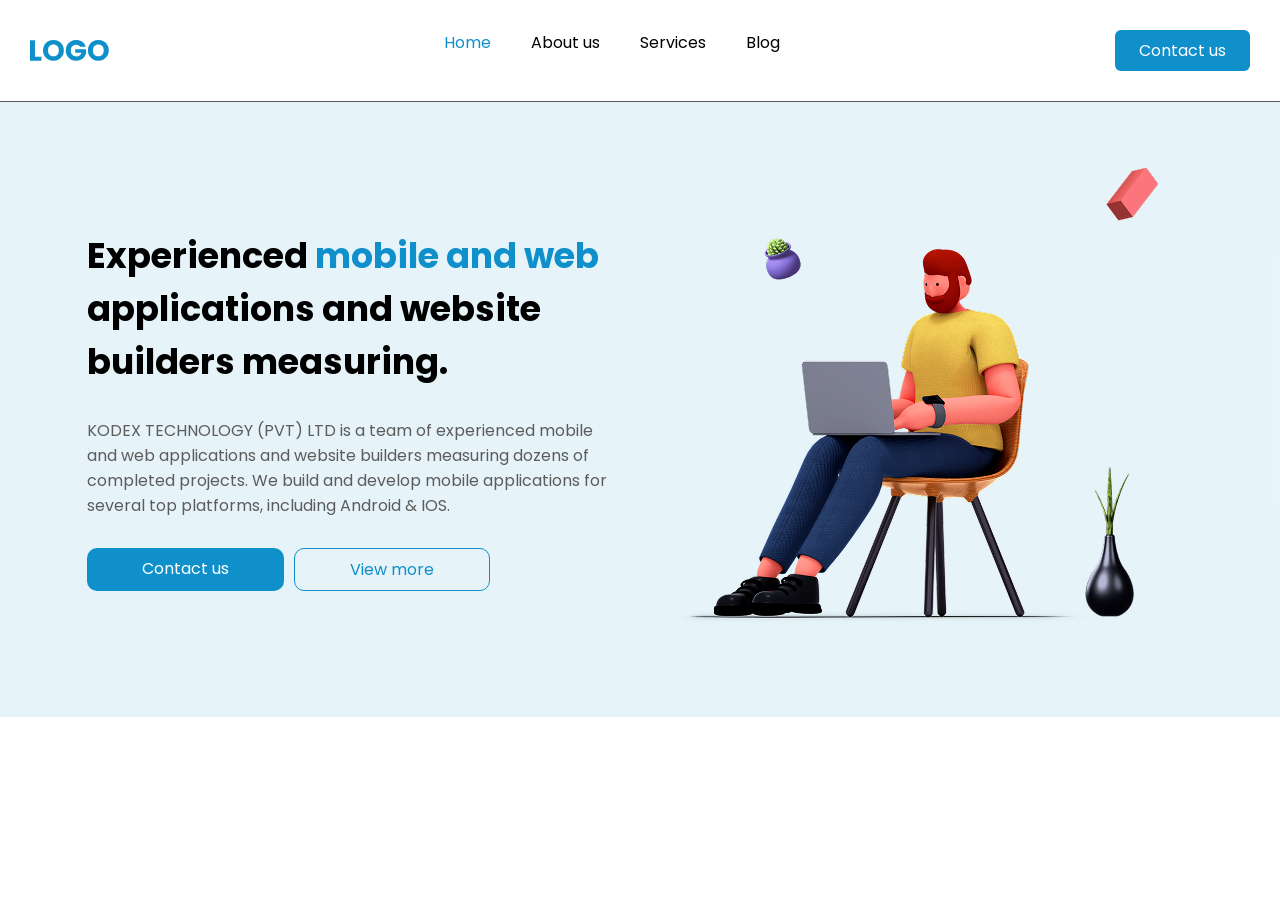
==== src/pages/index.html @ a95c94dc "✨ feat: build stunning header and main structure" ====
<!DOCTYPE html>
<html lang="en">

<head>
    <link rel="preconnect" href="https://fonts.googleapis.com">
    <link rel="preconnect" href="https://fonts.gstatic.com" crossorigin>
    <link href="https://fonts.googleapis.com/css2?family=Poppins:ital,wght@0,100;0,200;0,300;0,400;0,500;0,600;0,700;0,800;0,900;1,100;1,200;1,300;1,400;1,500;1,600;1,700;1,800;1,900&display=swap" rel="stylesheet">
    <link rel="stylesheet" href="../styles/style.css">
    <meta charset="UTF-8">
    <meta name="viewport" content="width=device-width, initial-scale=1.0">
    <title>Proj02</title>
</head>

<body>

    <header>
        <img src="../assets/images/LOGO.svg" alt="Imagem logo do site">

        <nav class="nav-header">
            <ul>
                <li><a href="" class="nav-header-item-active">Home</a></li>
                <li><a href="" class="nav-header-item">About us</a></li>
                <li><a href="" class="nav-header-item">Services</a></li>
                <li><a href="" class="nav-header-item">Blog</a></li>
            </ul>
        </nav>

        <nav class="btn-header">
            <a href="">Contact us</a>
        </nav>
    </header>

    <main>
        <div class="content-main-principal">
            <h1>Experienced <span>mobile and web</span> applications and website builders measuring.</h1>
            <p>KODEX TECHNOLOGY (PVT) LTD is a team of experienced mobile and web applications and website builders measuring dozens of completed projects. We build and develop mobile applications for several top platforms, including Android  & IOS. </p>

            <nav class="container-btn-main">
                <a href="" class="btn-header-primary">Contact us</a>
                <a href="" class="btn-header-secondary">View more</a>
            </nav>
        </div>


        <img src="../assets/images/illustration-main.svg" alt="">
    </main>
    
</body>
</html>
---- src/styles/style.css ----
@import url(./global.css);

body{
    background-color: var(--color-secondary-white);
}

header{
    display: flex;
    justify-content: space-between;
    padding: 30px;
    border-bottom: 0.6px solid var(--color-neutral-gray);
}

.nav-header ul{
    display: flex;
    list-style: none;
    gap: 40px;
}

.nav-header-item-active{
    color: var(--color-primary-blue);
    font-family: var(--font-body);
    font-size: var(--font-h4);
    text-decoration: none;
}

.nav-header-item{
    color: var(--color-neutral-black);
    font-family: var(--font-body);
    font-size: var(--font-h4);
    text-decoration: none;
}

.btn-header{
    background-color: var(--color-primary-blue);
    padding: 8px 24px;
    border-radius: 6px;
}

.btn-header a{
    color: var(--color-secondary-white);
    text-decoration: none;
    font-family: var(--font-body);
    font-size: var(--font-h4);
}

main{
    background-color: var(--color-primary-blue-10);
    display: flex;
    align-items: center;
    justify-content: center;
    padding: 50px 85px;
    gap: 50px;
}

.content-main-principal{
    display: flex;
    flex-direction: column;
    gap: 30px;
}

.content-main-principal h1{
    color: var(--color-neutral-black);
    font-family: var(--font-body);
    font-weight: bold;
    font-size: var(--font-h1);
    text-align: start;
    width: 515px;
}

.content-main-principal h1 span{
    color: var(--color-primary-blue);
}

.content-main-principal p{
    color: var(--color-neutral-gray);
    font-family: var(--font-body);
    font-size: var(--font-h4);
    width: 520px;
}

.container-btn-main{
    display: flex;
    justify-content: start;
    gap: 10px;
}

.btn-header-primary{
    background-color: var(--color-primary-blue);
    color: var(--color-secondary-white);
    border-radius: 10px;
    padding: 8px 55px;
    text-decoration: none;
    font-family: var(--font-body);
    font-size: var(--font-h4);
}

.btn-header-secondary{
    border: 1px solid var(--color-primary-blue);
    border-radius: 10px;
    padding: 8px 55px;
    color: var(--color-primary-blue);
    font-family: var(--font-body);
    font-size: var(--font-h4);
    text-decoration: none;
}
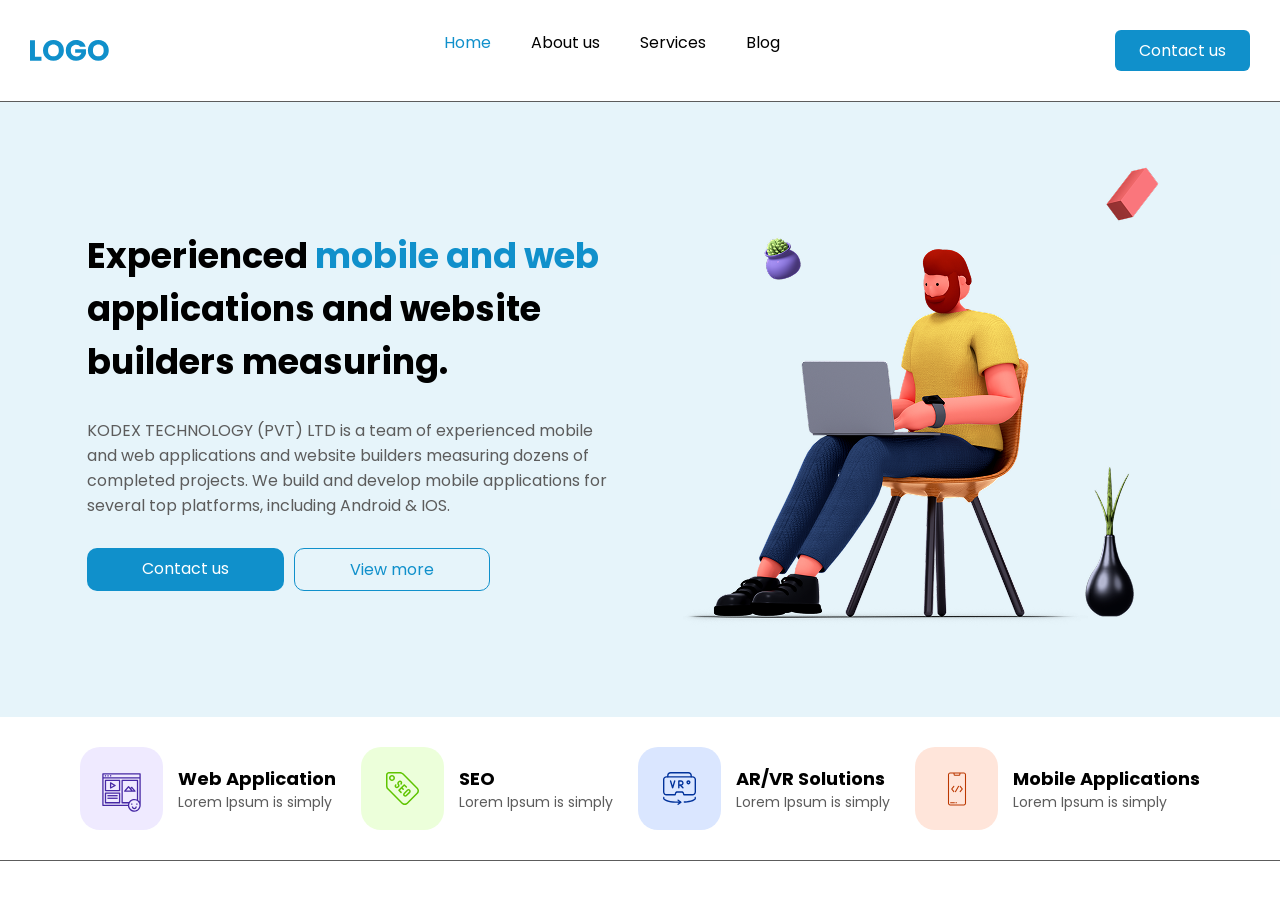
==== commit 386f516d: "feat: implement services section with custom feature cards" ====
--- a/src/pages/index.html
+++ b/src/pages/index.html
@@ -44,6 +44,49 @@
 
         <img src="../assets/images/illustration-main.svg" alt="">
     </main>
+
+    <section class="section-service">
+        <div class="section-service-container">
+            
+            <div class="service-item">
+                <img src="../assets/images/service-1.svg" alt="icone Web Application">
+    
+                <div class="service-text">
+                    <h4>Web Application</h4>
+                    <p>Lorem Ipsum is simply</p>
+                </div>
+            </div>
+    
+            <div class="service-item">
+                <img src="../assets/images/service-2.svg" alt="icone Web Application">
+    
+                <div class="service-text">
+                    <h4>SEO</h4>
+                    <p>Lorem Ipsum is simply</p>
+                </div>
+            </div>
+    
+            <div class="service-item">
+                <img src="../assets/images/service-3.svg" alt="icone Web Application">
+    
+                <div class="service-text">
+                    <h4>AR/VR Solutions</h4>
+                    <p>Lorem Ipsum is simply</p>
+                </div>
+            </div>
+    
+            <div class="service-item">
+                <img src="../assets/images/service-4.svg" alt="icone Web Application">
+    
+                <div class="service-text">
+                    <h4>Mobile Applications</h4>
+                    <p>Lorem Ipsum is simply</p>
+                </div>
+            </div>
+
+        </div>
+
+    </section>
     
 </body>
 </html>
--- a/src/styles/style.css
+++ b/src/styles/style.css
@@ -103,4 +103,36 @@
     font-family: var(--font-body);
     font-size: var(--font-h4);
     text-decoration: none;
+}
+
+.section-service{
+    display: flex;
+    justify-content: center;
+    padding: 30px 54px;
+    border-bottom: 0.7px solid var(--color-neutral-gray);
+}
+
+.section-service-container{
+    display: flex;
+    gap: 25px;
+}
+
+.service-item{
+    display: flex;
+    justify-content: center;
+    align-items: center;
+    gap: 15px;
+}
+
+.service-text h4{
+    font-family: var(--font-body);
+    font-size: 18px;
+    font-weight: bold;
+    color: var(--color-neutral-black);
+}
+
+.service-text p{
+    color: var(--color-neutral-gray);
+    font-family: var(--font-body);
+    font-size: 14px;
 }
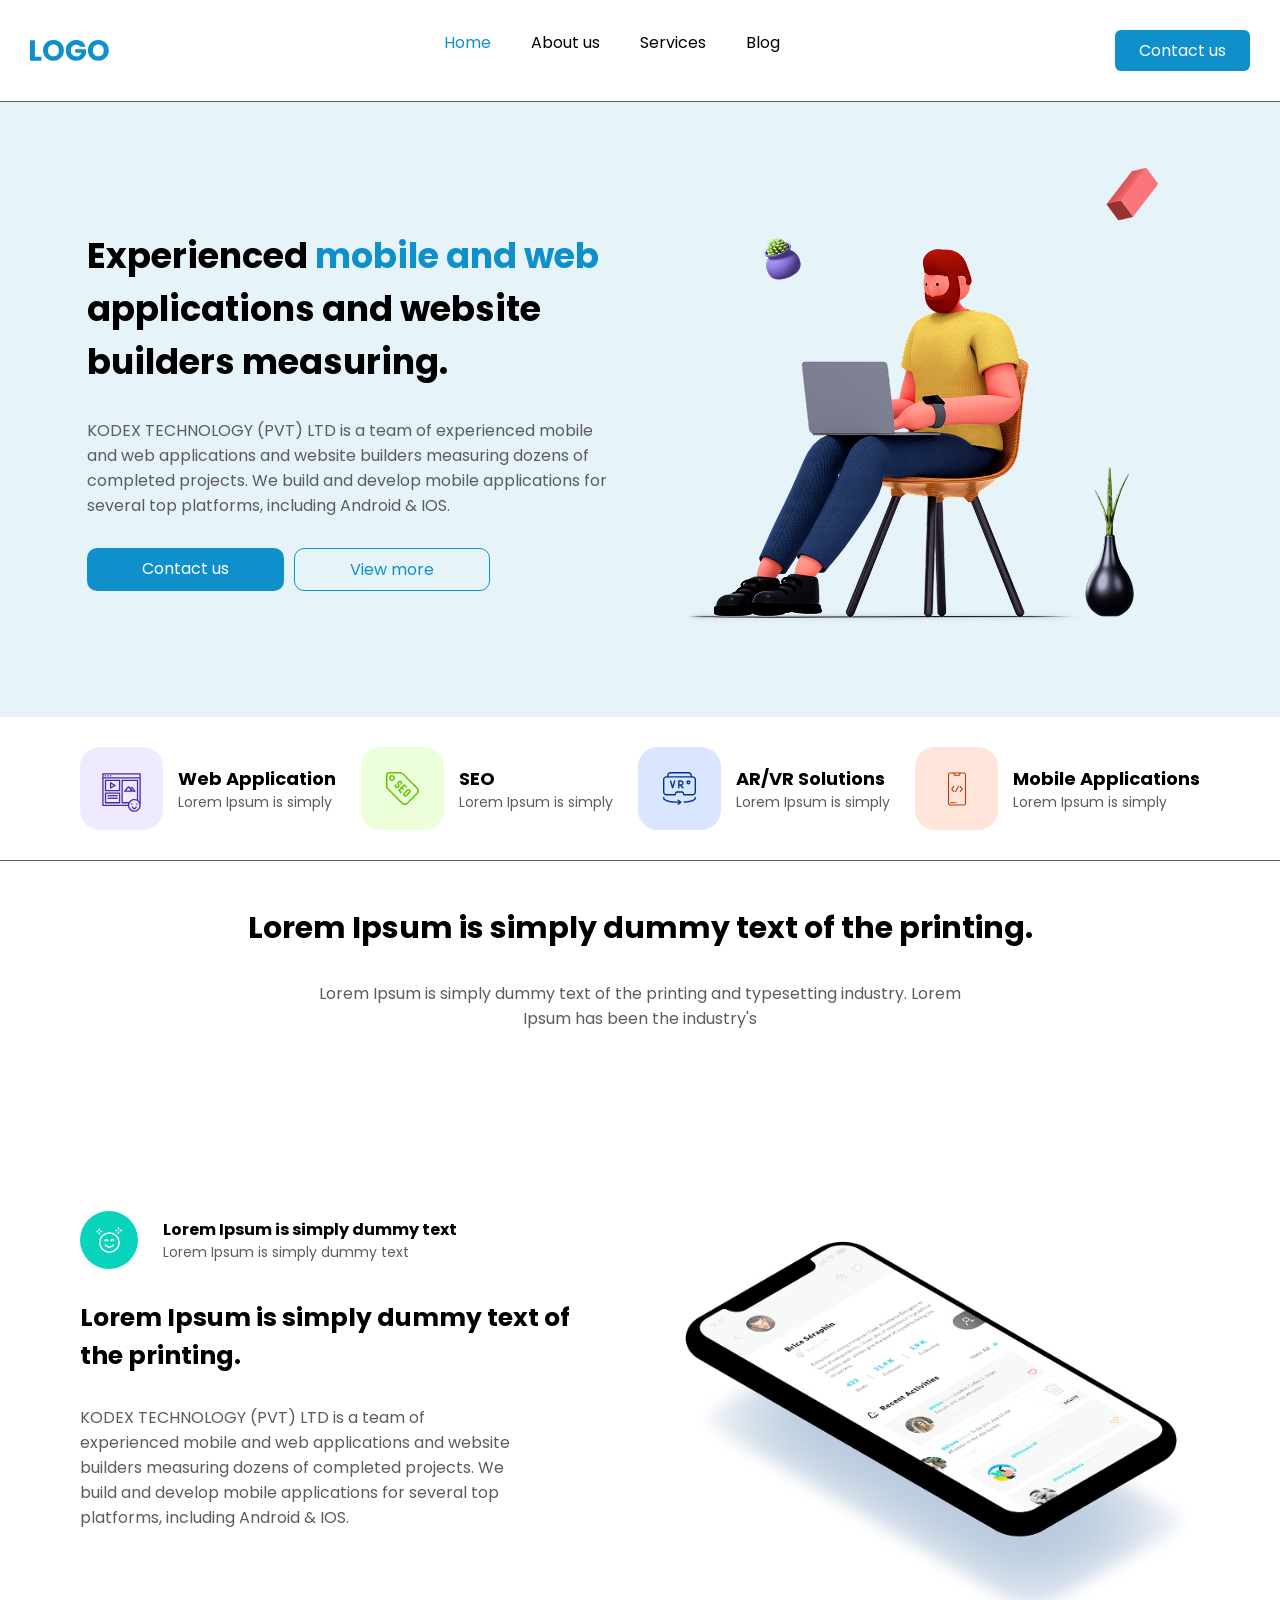
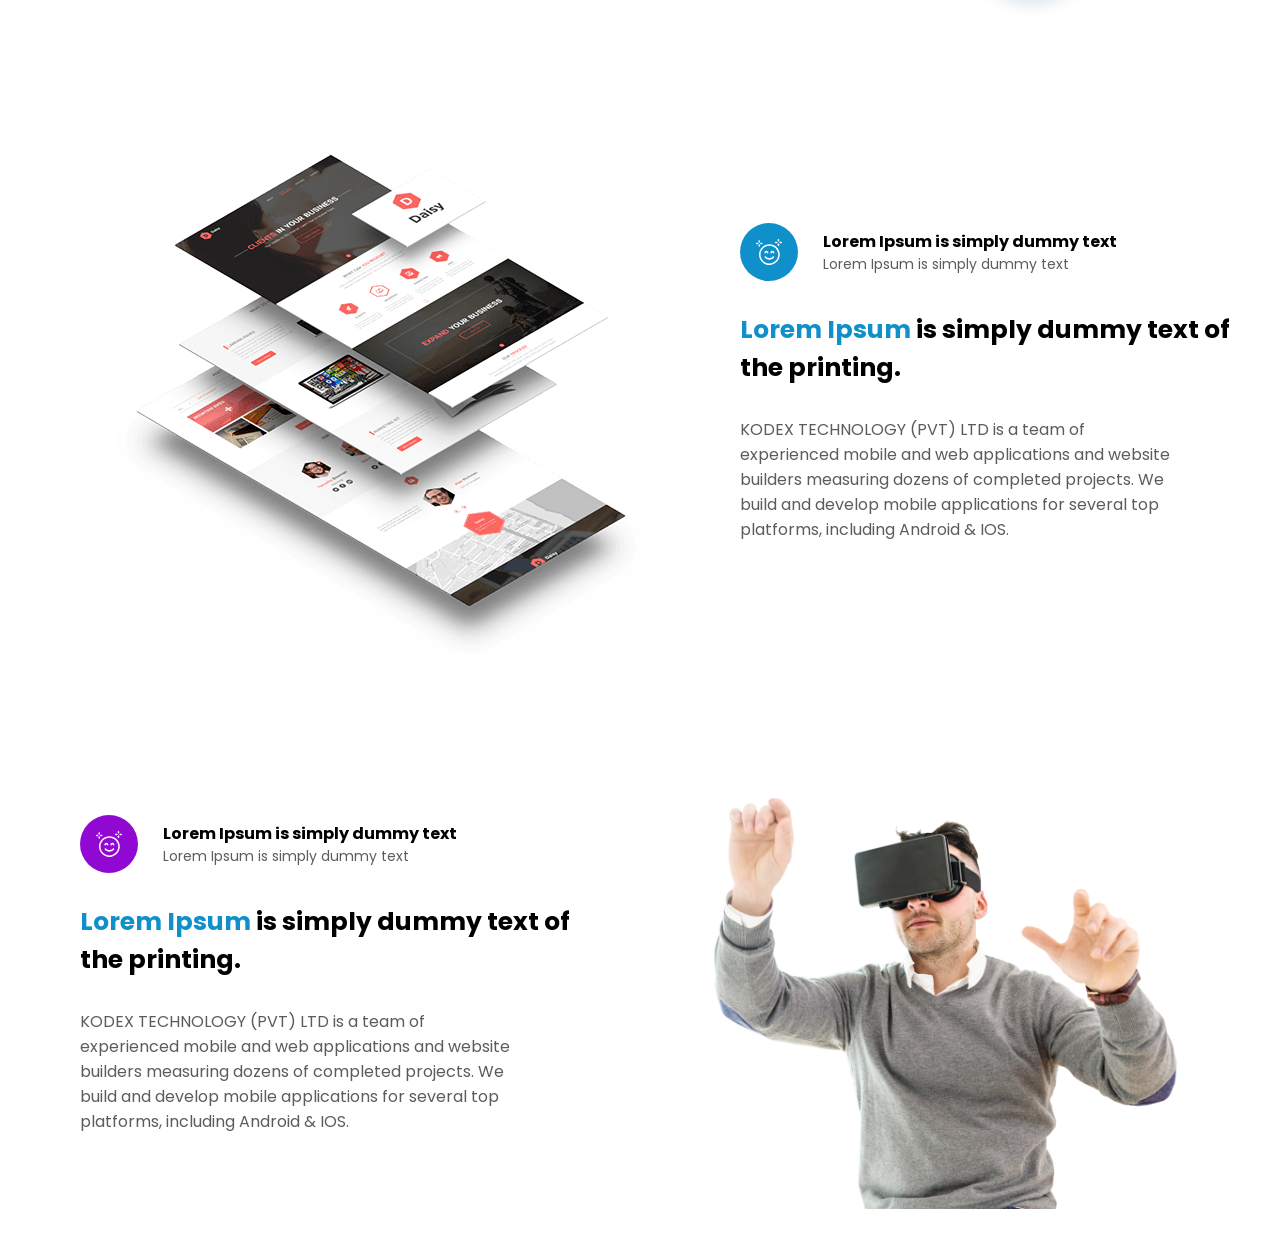
==== commit c30a67df: "feat: build alternating feature sections with stunning visual showcases" ====
--- a/src/pages/index.html
+++ b/src/pages/index.html
@@ -87,6 +87,70 @@
         </div>
 
     </section>
+
+    <section class="section-experiences">
+
+        <div class="experience-descrition">
+            <h2>Lorem Ipsum is simply dummy text of the printing. </h2>
+            <p>Lorem Ipsum is simply dummy text of the printing and typesetting industry. Lorem Ipsum has been the industry's</p>
+        </div>
+
+        <div class="experience-container">
+            <div class="experience-content">
+                <div class="experience-item">
+                    <img src="../assets/images/icon-1.svg" alt="icon carinha feliz">
+                    <div class="experience-card">
+                        <h4>Lorem Ipsum is simply dummy text</h4>
+                        <p>Lorem Ipsum is simply dummy text</p>
+                    </div>
+                </div>
+                <div class="experience-descrition-item">
+                    <h3>Lorem Ipsum is simply dummy text of the printing. </h3>
+                    <p>KODEX TECHNOLOGY (PVT) LTD is a team of experienced mobile and web applications and website builders measuring dozens of completed projects. We build and develop mobile applications for several top platforms, including Android  & IOS. </p>
+                </div>
+            </div>
+
+            <img src="../assets/images/about-service-1.svg" alt="imagem celular">
+        </div>
+
+        <div class="experience-container">
+            <img src="../assets/images/about-service-2.svg" alt="imagem celular">
+            
+            <div class="experience-content">
+                <div class="experience-item">
+                    <img src="../assets/images/icon-2.svg" alt="icon carinha feliz">
+                    <div class="experience-card">
+                        <h4>Lorem Ipsum is simply dummy text</h4>
+                        <p>Lorem Ipsum is simply dummy text</p>
+                    </div>
+                </div>
+                <div class="experience-descrition-item">
+                    <h3><span>Lorem Ipsum</span> is simply dummy text of the printing. </h3>
+                    <p>KODEX TECHNOLOGY (PVT) LTD is a team of experienced mobile and web applications and website builders measuring dozens of completed projects. We build and develop mobile applications for several top platforms, including Android  & IOS. </p>
+                </div>
+            </div>
+
+        </div>
+
+        <div class="experience-container">
+            <div class="experience-content">
+                <div class="experience-item">
+                    <img src="../assets/images/icon-3.svg" alt="icon carinha feliz">
+                    <div class="experience-card">
+                        <h4>Lorem Ipsum is simply dummy text</h4>
+                        <p>Lorem Ipsum is simply dummy text</p>
+                    </div>
+                </div>
+                <div class="experience-descrition-item">
+                    <h3><span>Lorem Ipsum</span> is simply dummy text of the printing. </h3>
+                    <p>KODEX TECHNOLOGY (PVT) LTD is a team of experienced mobile and web applications and website builders measuring dozens of completed projects. We build and develop mobile applications for several top platforms, including Android  & IOS. </p>
+                </div>
+            </div>
+
+            <img src="../assets/images/about-service-3.svg" alt="imagem celular">
+        </div>
+
+    </section>
     
 </body>
 </html>
--- a/src/styles/style.css
+++ b/src/styles/style.css
@@ -135,4 +135,89 @@
     color: var(--color-neutral-gray);
     font-family: var(--font-body);
     font-size: 14px;
+}
+
+.section-experiences{
+    display: flex;
+    flex-direction: column;
+    padding: 45px 80px;
+    gap: 84px;
+}
+
+.experience-descrition{
+    display: flex;
+    flex-direction: column;
+    align-items: center;
+    gap: 30px;
+}
+
+.experience-descrition h2{
+    color: var(--color-neutral-black);
+    font-family: var(--font-body);
+    font-size: var(--font-h2);
+}
+
+.experience-descrition p{
+    color: var(--color-neutral-gray);
+    font-family: var(--font-body);
+    font-size: var(--font-h4);
+    text-align: center;
+    width: 665px;
+}
+
+.experience-container{
+    display: flex;
+    justify-content: space-between;
+    align-items: center;
+    gap: 60px;
+}
+
+.experience-content{
+    display: flex;
+    justify-content: center;
+    flex-direction: column;
+    gap: 30px;
+}
+
+.experience-item{
+    display: flex;
+    justify-content: start;
+    align-items: center;
+    gap: 25px;
+}
+
+.experience-item h4{
+    color: var(--color-neutral-black);
+    font-family: var(--font-body);
+    font-size: var(--font-h4);
+}
+
+.experience-item p{
+    color: var(--color-neutral-gray);
+    font-family: var(--font-body);
+    font-size: 14px;
+}
+
+.experience-descrition-item{
+    display: flex;
+    flex-direction: column;
+    gap: 30px;
+}
+
+.experience-descrition-item h3{
+    color: var(--color-neutral-black);
+    font-family: var(--font-body);
+    font-size: var(--font-h3);
+    width: 516px;
+}
+
+.experience-descrition-item p{
+    color: var(--color-neutral-gray);
+    font-family: var(--font-body);
+    font-size: var(--font-h4);
+    width: 445px;
+}
+
+.experience-descrition-item h3 span{
+    color: var(--color-primary-blue);
 }
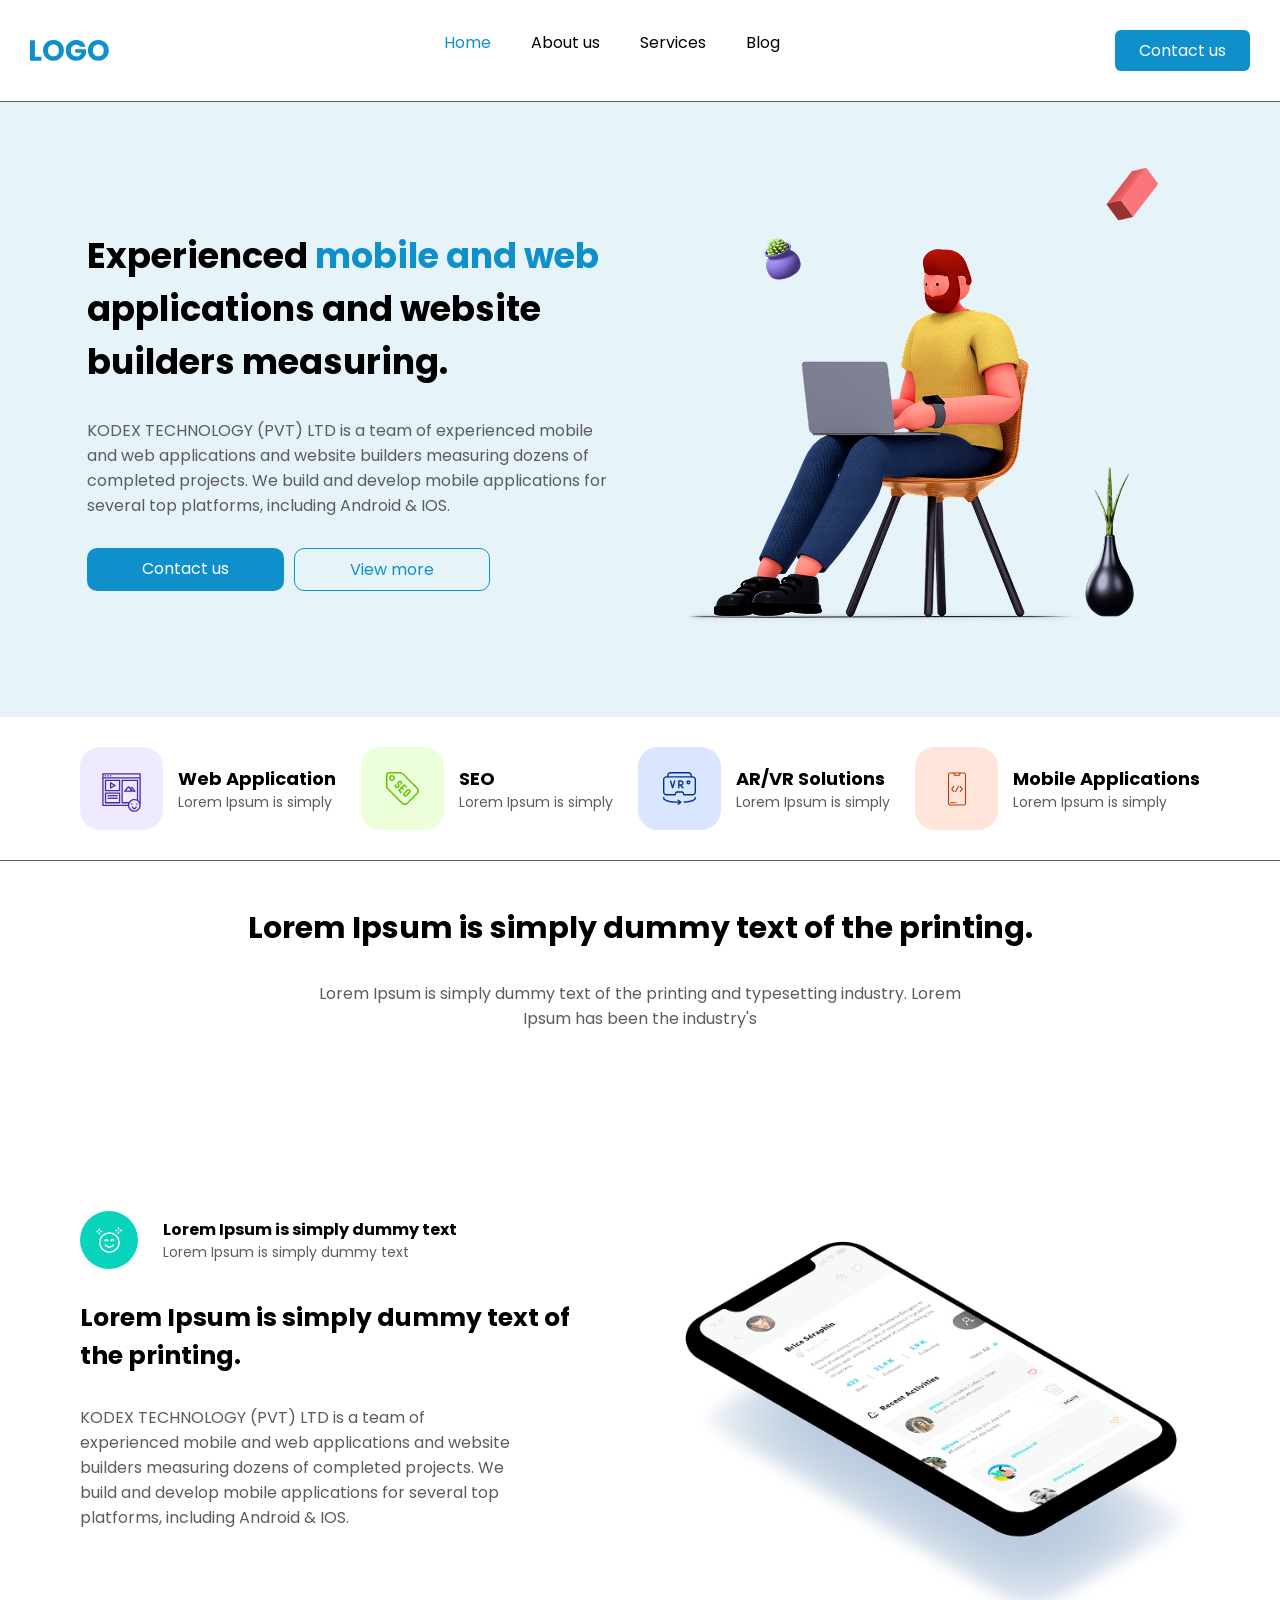
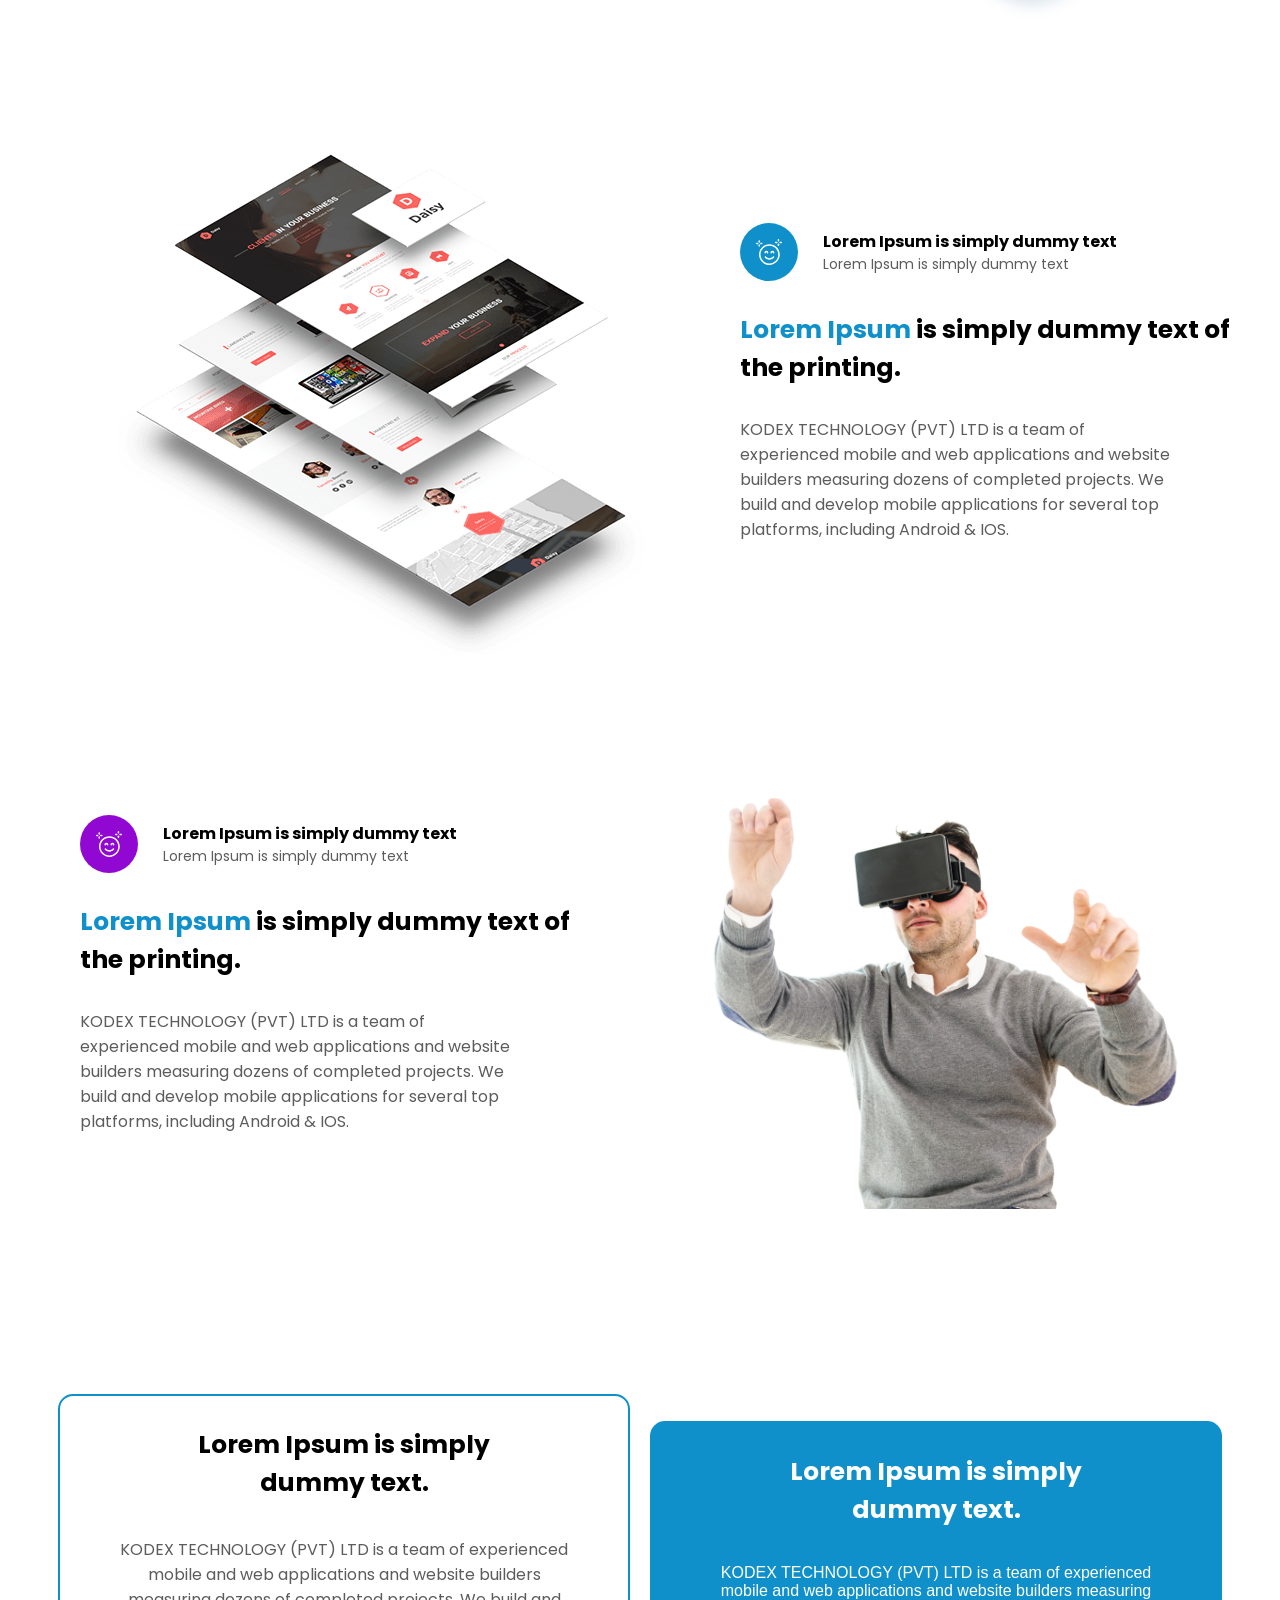
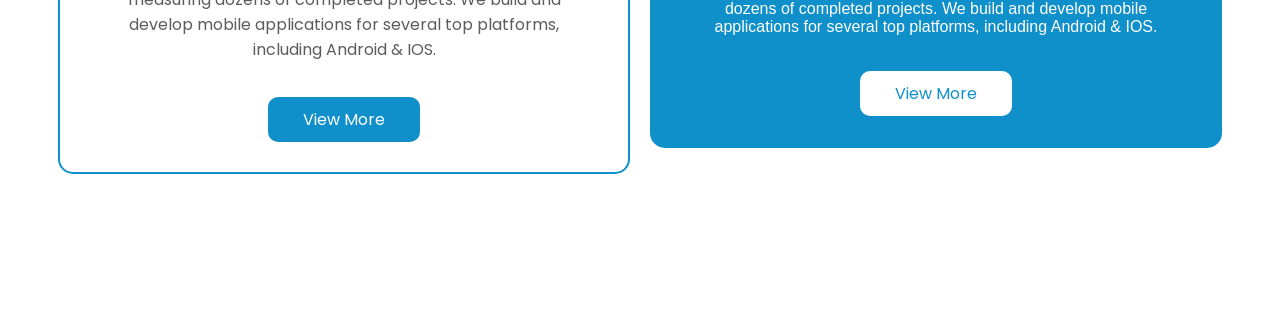
==== commit 33db9237: "feat: develop complete review section with interactive cards and custom hovers" ====
--- a/src/pages/index.html
+++ b/src/pages/index.html
@@ -151,6 +151,28 @@
         </div>
 
     </section>
+
+    <section class="section-card-review">
+
+        <div class="card-review-primary">
+            <h3>Lorem Ipsum is simply dummy text.</h3>
+            <p>KODEX TECHNOLOGY (PVT) LTD is a team of experienced mobile and web applications and website builders measuring dozens of completed projects. We build and develop mobile applications for several top platforms, including Android  & IOS. </p>
+
+            <nav>
+                <a href="" class="btn-card-review-primary">View More</a>
+            </nav>
+        </div>
+
+        <div class="card-review-secundary">
+            <h3>Lorem Ipsum is simply dummy text.</h3>
+            <p>KODEX TECHNOLOGY (PVT) LTD is a team of experienced mobile and web applications and website builders measuring dozens of completed projects. We build and develop mobile applications for several top platforms, including Android  & IOS. </p>
+
+            <nav>
+                <a href="" class="btn-card-review-secundary">View More</a>
+            </nav>
+        </div>
+
+    </section>
     
 </body>
 </html>
--- a/src/styles/style.css
+++ b/src/styles/style.css
@@ -220,4 +220,146 @@
 
 .experience-descrition-item h3 span{
     color: var(--color-primary-blue);
+}
+
+.section-card-review{
+    display: flex;
+    padding: 140px 37px;
+    gap: 20px;
+    justify-content: center;
+    align-items: center;
+}
+
+.card-review-primary{
+    display: flex;
+    flex-direction: column;
+    padding: 59px 57px;
+    width: 572px;
+    gap: 35px;
+    align-items: center;
+    border-radius: 20px;
+}
+
+.card-review-primary h3{
+    color: var(--color-neutral-black);
+    font-family: var(--font-body);
+    font-size: var(--font-h3);
+    width: 365px;
+    text-align: center;
+}
+
+.card-review-primary p{
+    color: var(--color-neutral-gray);
+    font-family: var(--font-body);
+    font-size: var(--font-h4);
+    width: 458px;
+}
+
+.btn-card-review-primary{
+    color: var(--color-secondary-white);
+    background-color: var(--color-primary-blue);
+    padding: 10px 35px;
+    border-radius: 10px;
+    text-decoration: none;
+    font-family: var(--font-body);
+    font-size: var(--font-h4);
+}
+
+.card-review-secundary{
+    background-color: var(--color-primary-blue);
+    display: flex;
+    flex-direction: column;
+    padding: 59px 57px;
+    width: 572px;
+    gap: 35px;
+    border-radius: 20px;
+    align-items: center;
+}
+
+.card-review-secundary h3{
+    color: var(--color-secondary-white);
+    font-family: var(--font-body);
+    font-size: var(--font-h3);
+    width: 365px;
+    text-align: center;
+}
+
+.card-review-secundary p{
+    color: var(--color-secondary-white);
+    font-family: var(--font-body);
+    font-size: var(--font-h4);
+    font-weight: 300;
+    width: 476px;
+}
+
+.btn-card-review-secundary{
+    color: var(--color-primary-blue);
+    background-color: var(--color-secondary-white);
+    padding: 10px 35px;
+    border-radius: 10px;
+    text-decoration: none;
+    font-family: var(--font-body);
+    font-size: var(--font-h4);
+}
+
+.btn-card-review-primary {
+    transition: all 0.3s ease;
+    display: inline-block; 
+}
+
+.btn-card-review-primary:hover {
+    background-color: #0d6d99;
+    transform: translateY(-3px);
+    box-shadow: 0 5px 15px rgba(16, 137, 192, 0.4);
+}
+
+.btn-card-review-secundary {
+    transition: all 0.3s ease;
+    display: inline-block;
+}
+
+.btn-card-review-secundary:hover {
+    background-color: #f8f8f8; 
+    color: #0d6d99; 
+    transform: translateY(-3px);
+    box-shadow: 0 5px 15px rgba(0, 0, 0, 0.1);
+}
+
+/* Configuração base para ambos os cards */
+.card-review-primary, 
+.card-review-secundary {
+    cursor: pointer;
+    border-radius: 15px;
+    padding: 30px;
+    /* Começamos com uma borda transparente para não "tremer" no hover */
+    border: 2px solid var(--color-primary-blue); 
+    transition: all 0.4s ease;
+    display: flex;
+    flex-direction: column;
+    align-items: center;
+    text-align: center;
+}
+
+/* Hover do Card Azul (Primary) */
+.card-review-primary:hover {
+    transform: translateY(-10px);
+    border-color: #ffffff; /* Linha branca se o fundo for azul */
+    box-shadow: 0 20px 40px rgba(16, 137, 192, 0.3);
+}
+
+/* Hover do Card Branco (Secondary) */
+.card-review-secundary:hover {
+    transform: translateY(-10px);
+    border-color: #1089c0; /* A linha fica azul no hover */
+    box-shadow: 0 20px 40px rgba(0, 0, 0, 0.1);
+}
+
+/* Faz o botão reagir assim que o mouse toca em qualquer lugar do card */
+.card-review-primary:hover .btn-card-review-primary {
+    background-color: #0d6d99;
+}
+
+.card-review-secundary:hover .btn-card-review-secundary {
+    background-color: #1089c0;
+    color: white;
 }
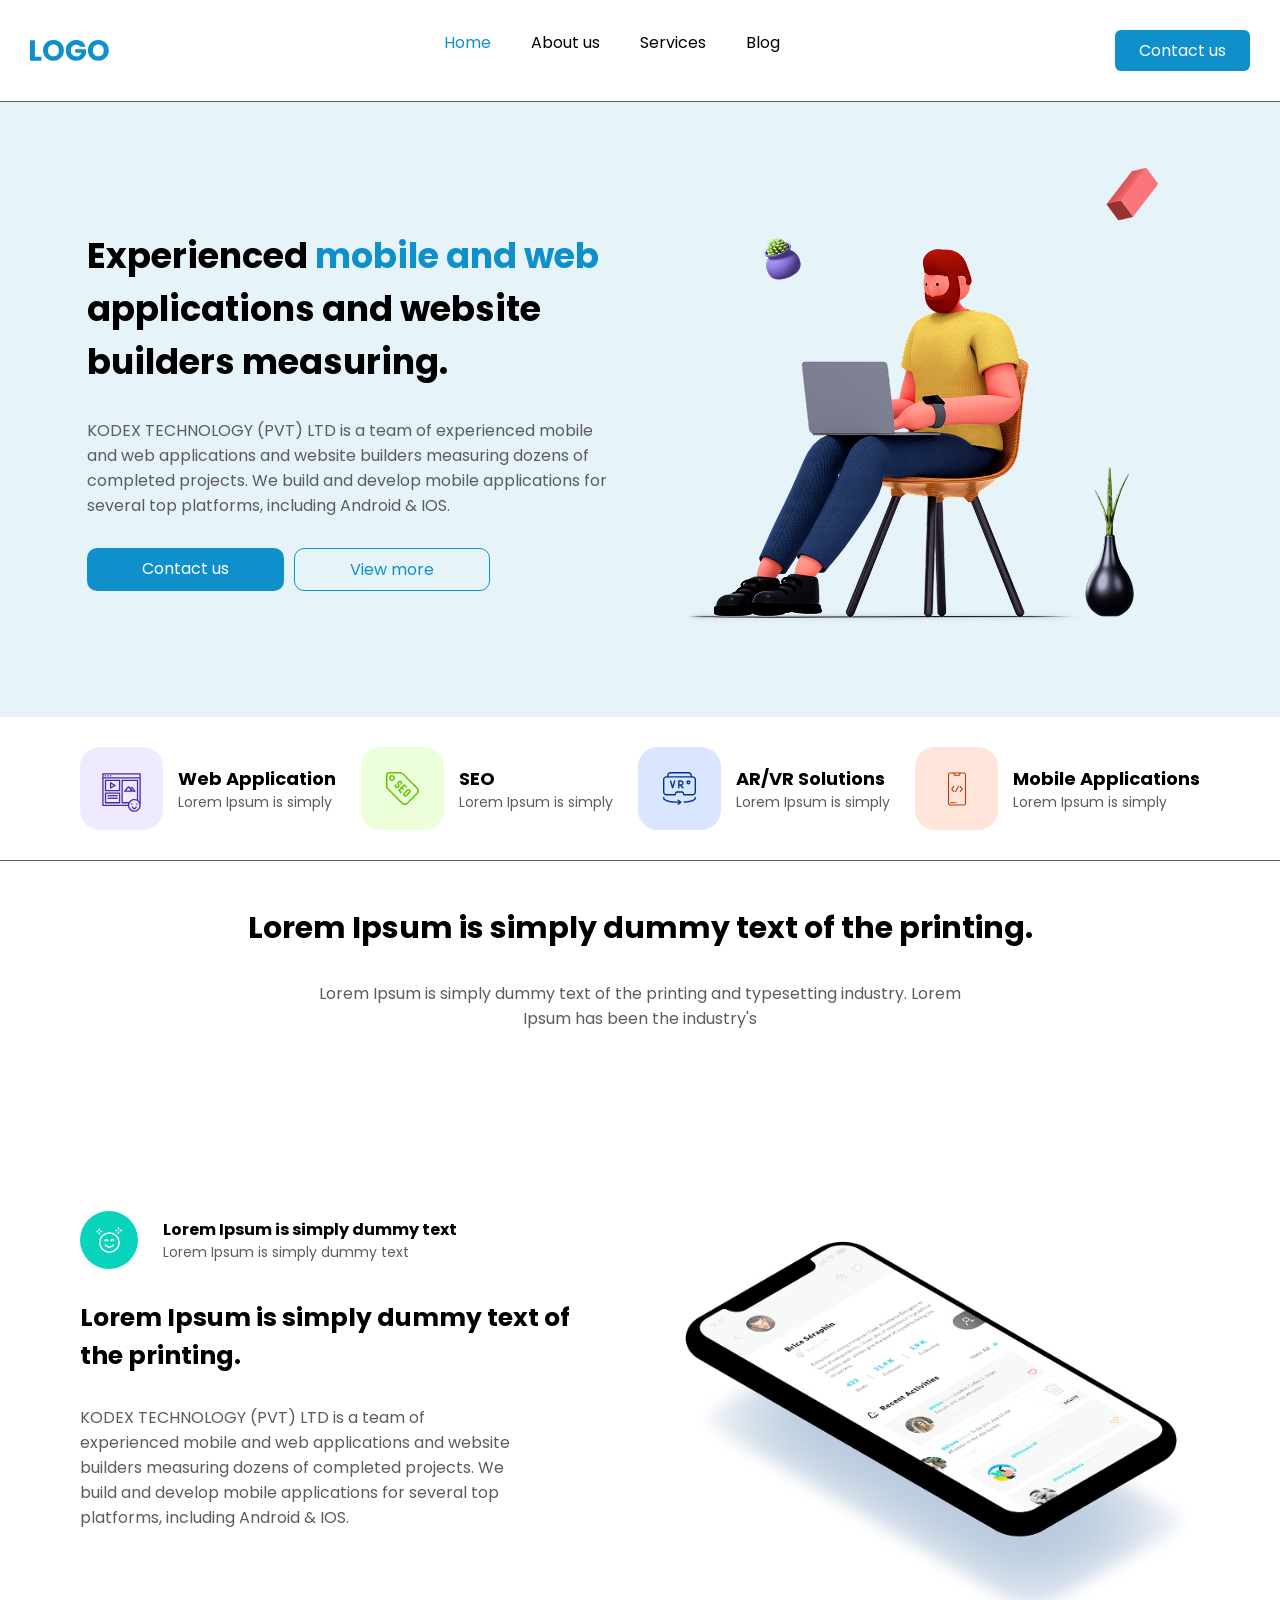
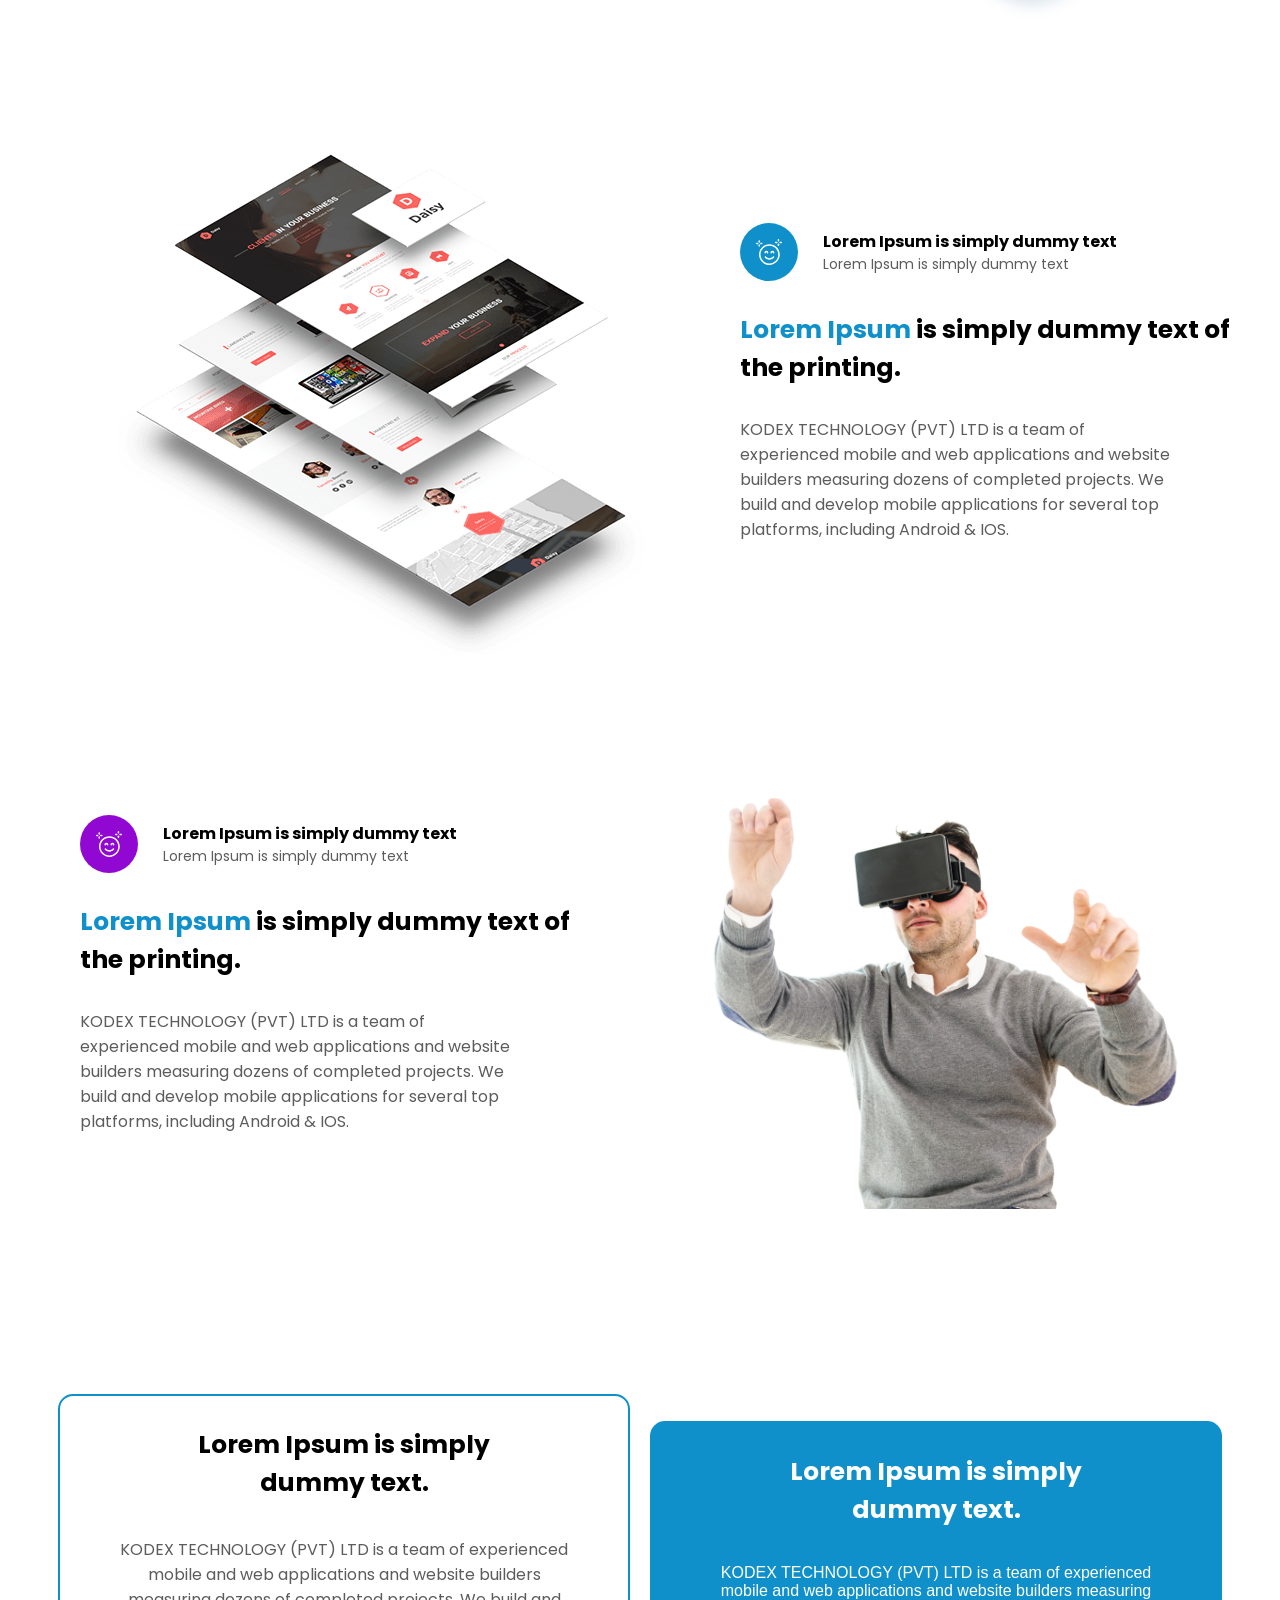
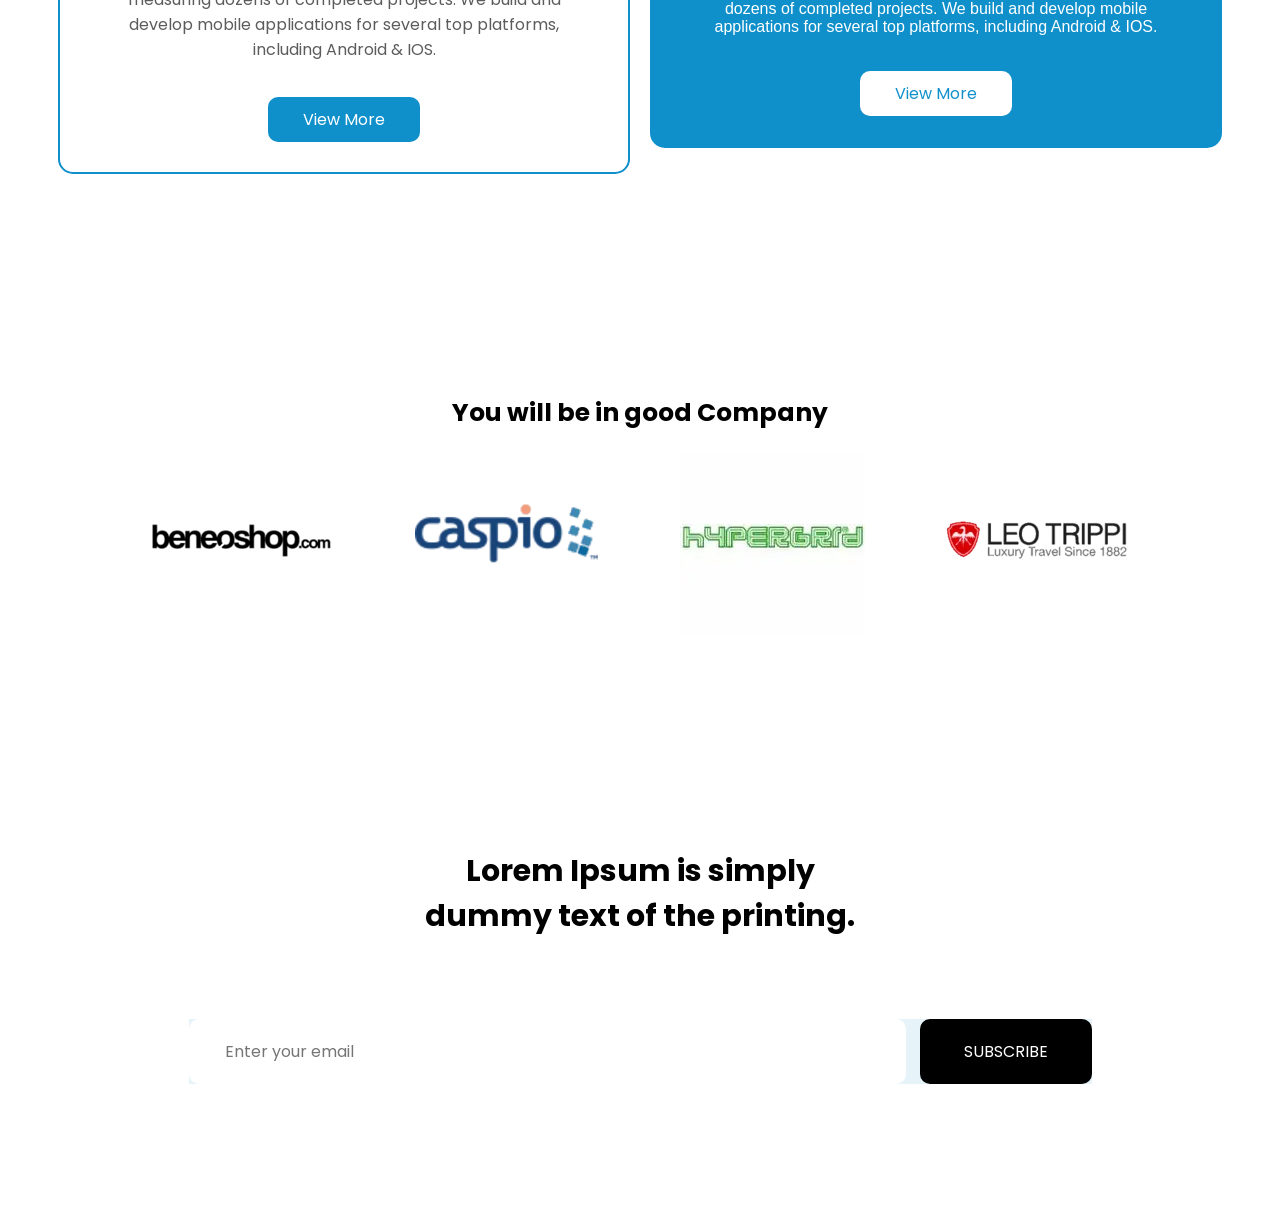
==== commit 9f24afb2: "feat: implement partners logo grid and newsletter footer call-to-action" ====
--- a/src/pages/index.html
+++ b/src/pages/index.html
@@ -173,6 +173,33 @@
         </div>
 
     </section>
+
+    <section class="section-company">
+
+        <h3>You will be in good Company</h3>
+
+        <div class="section-company-information">
+            <img src="../assets/images/company-01.svg" alt="">
+            <img src="../assets/images/company-02.svg" alt="">
+            <img src="../assets/images/company-03.svg" alt="">
+            <img src="../assets/images/company-04.svg" alt="">
+        </div>
+
+    </section>
+
+    <section class="section-registry">
+
+        <h2>Lorem Ipsum is simply dummy text of the printing. </h2>
+
+        <div>
+
+            <form class="form-registry-item">
+                <input type="email" placeholder="Enter your email">
+                <button type="submit">SUBSCRIBE</button>
+            </form>
+        </div>
+
+    </section>
     
 </body>
 </html>
--- a/src/styles/style.css
+++ b/src/styles/style.css
@@ -362,4 +362,64 @@
 .card-review-secundary:hover .btn-card-review-secundary {
     background-color: #1089c0;
     color: white;
+}
+
+.section-company{
+    display: flex;
+    flex-direction: column;
+    align-items: center;
+    gap: 20px;
+    padding: 80px 147px;
+}
+
+.section-company h3{
+    color: var(--color-neutral-black);
+    font-family: var(--font-body);
+    font-size: var(--font-h3);
+}
+
+.section-company-information{
+    display: flex;
+    justify-content: center;
+    gap: 80px;
+}
+
+.section-registry{
+    display: flex;
+    flex-direction: column;
+    align-items: center;
+    padding: 132px 279px;
+    gap: 80px;
+}
+
+.section-registry h2{
+    color: var(--color-neutral-black);
+    font-family: var(--font-body);
+    font-size: var(--font-h2);
+    width: 478px;
+    text-align: center;
+}
+
+.form-registry-item{
+    background-color: var(--color-primary-blue-10);
+    display: flex;
+    justify-content: center;
+    gap: 14px;
+}
+
+.form-registry-item input{
+    background-color: var(--color-secondary-white);
+    font-family: var(--font-body);
+    font-size: var(--font-h4);
+    padding: 20px 365px 20px 36px ;
+    border-radius: 10px;
+}
+
+.form-registry-item button{
+    color: var(--color-secondary-white);
+    background-color: var(--color-neutral-black);
+    font-family: var(--font-body);
+    font-size: var(--font-h4);
+    padding: 20px 44px;
+    border-radius: 10px;
 }
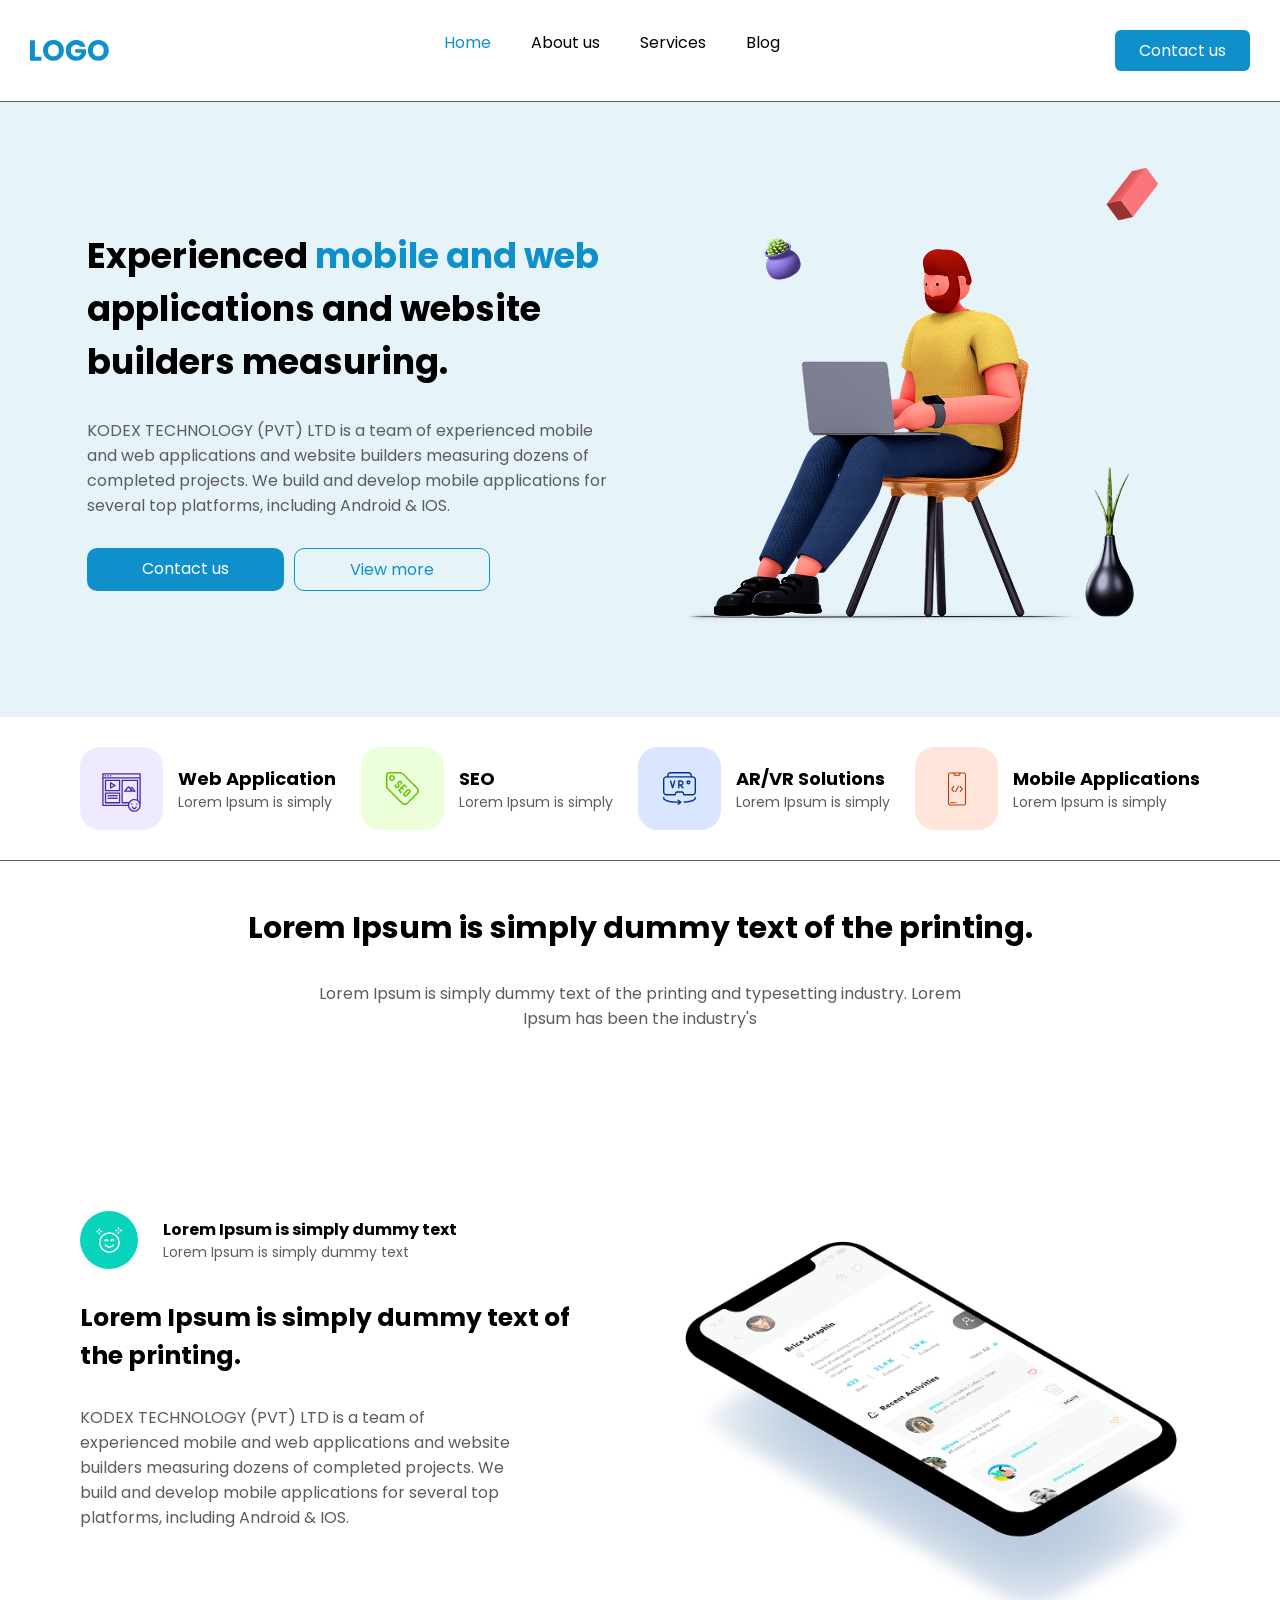
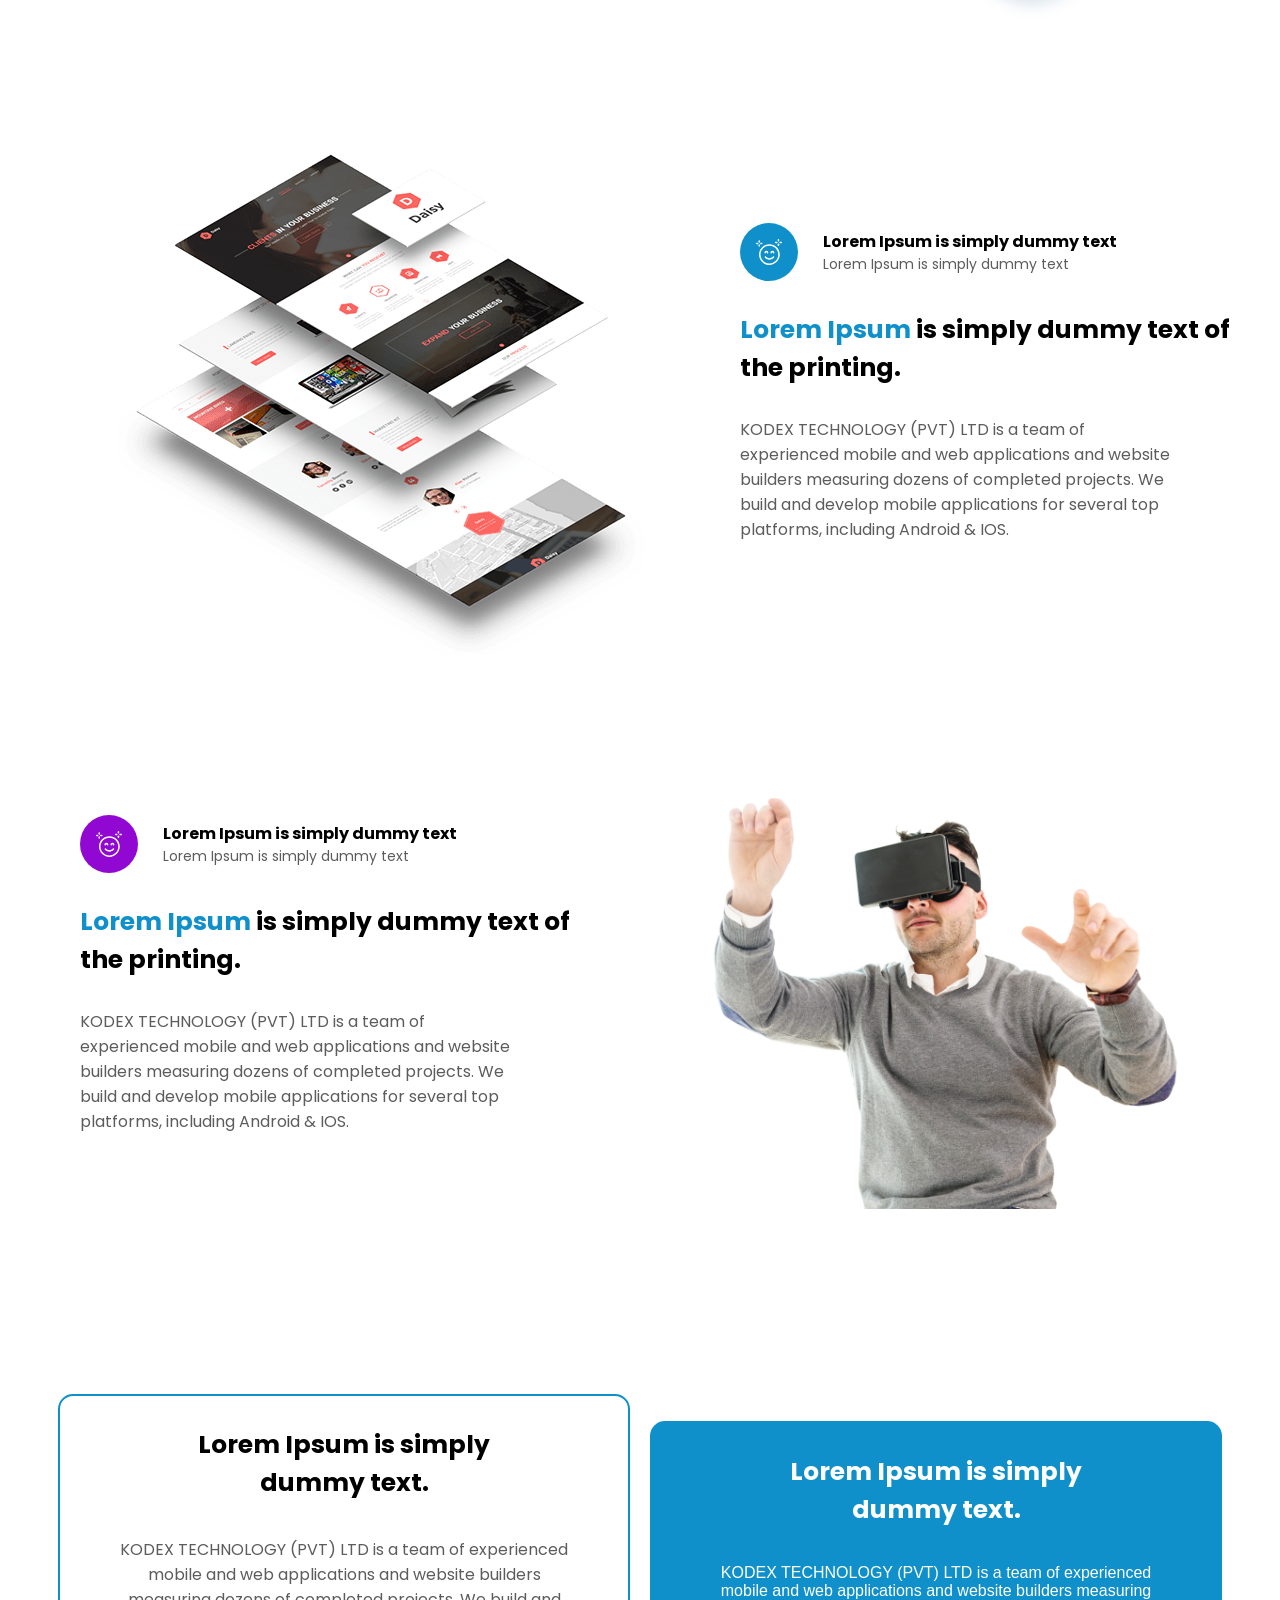
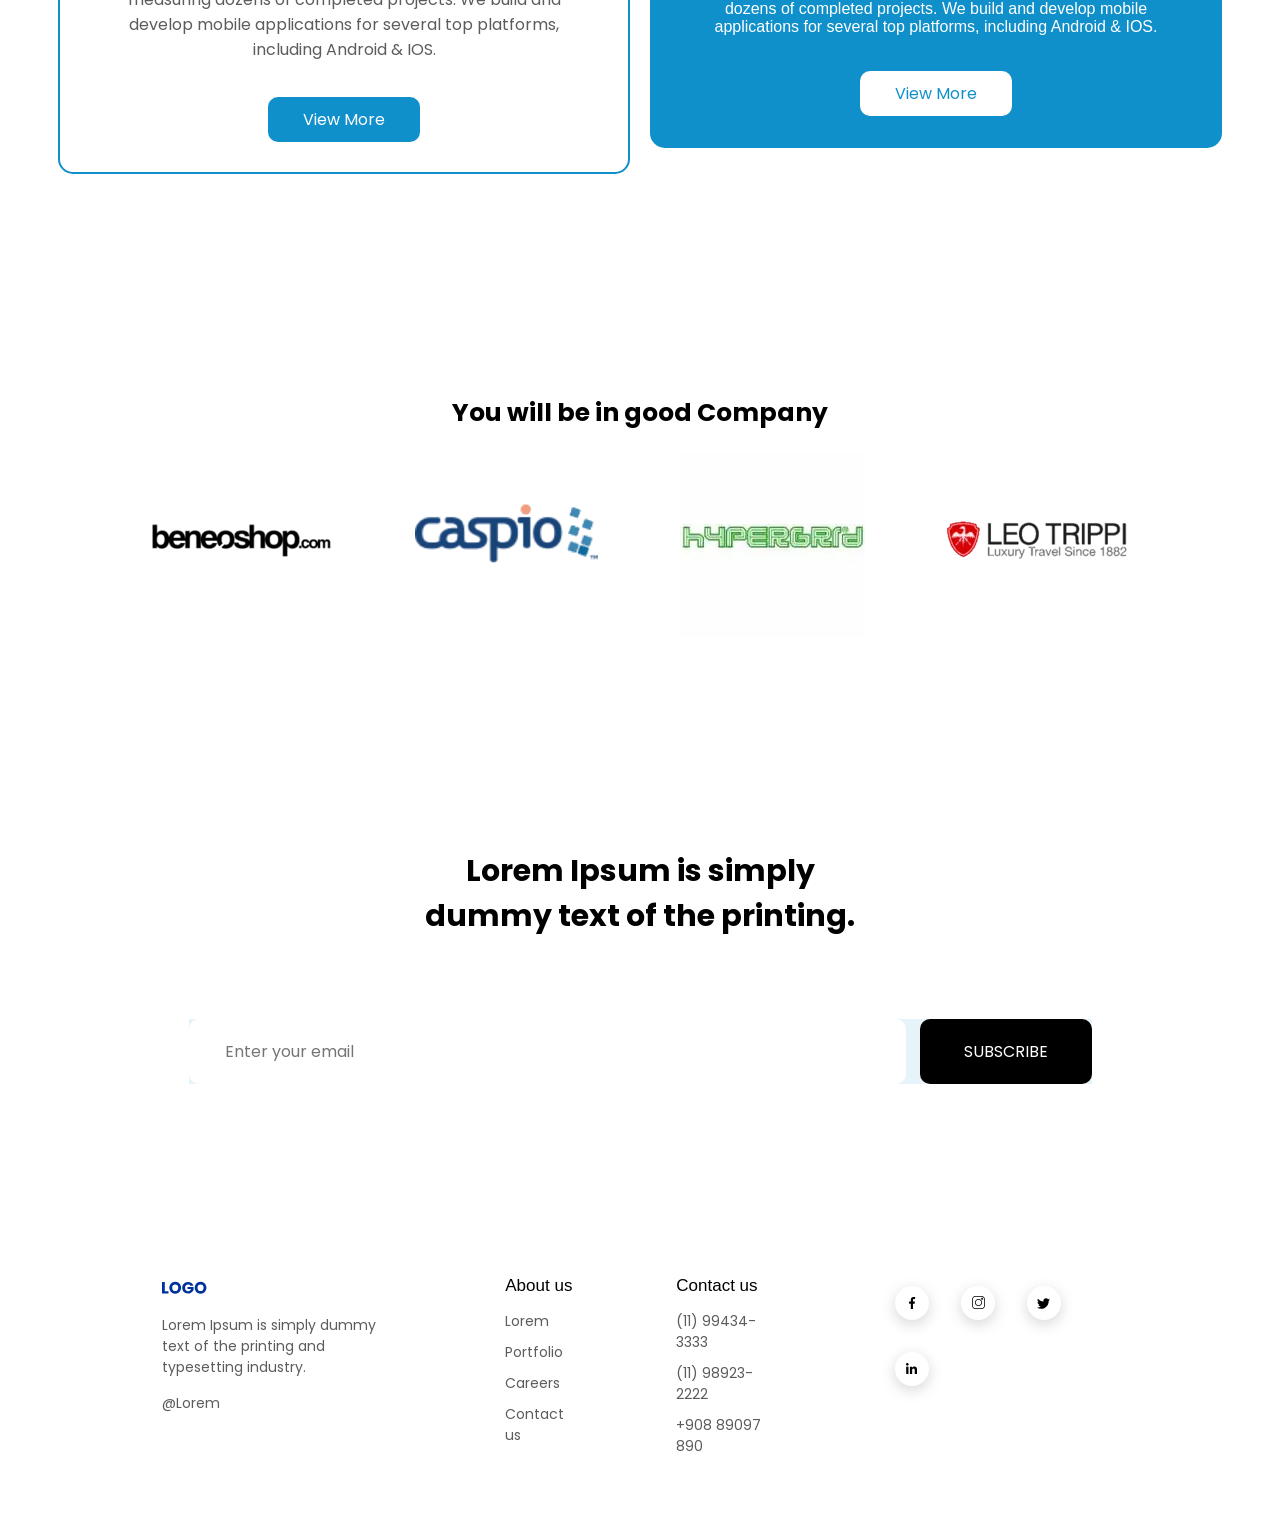
==== commit 33ac9a65: "feat: complete footer section with social icons and styled navigation links 🏁" ====
--- a/src/pages/index.html
+++ b/src/pages/index.html
@@ -201,5 +201,43 @@
 
     </section>
     
+    <footer>
+        <div class="footer-informartions">
+            <img src="../assets/images/LOGO-footer.svg" alt="logo" class="logo-principal-footer">
+            <p>Lorem Ipsum is simply dummy text of the printing and typesetting industry. </p>
+            <p>@Lorem</p>
+        </div>
+
+        <div class="footer-navigation-item">
+            <h4>About us</h4>
+            <nav class="footer-nav">
+                <ul>
+                    <li><a href="">Lorem</a></li>
+                    <li><a href="">Portfolio</a></li>
+                    <li><a href="">Careers</a></li>
+                    <li><a href="">Contact us</a></li>
+                </ul>
+            </nav>
+        </div>
+
+        <div class="footer-navigation-item">
+            <h4>Contact us</h4>
+
+            <nav class="footer-nav">
+                <ul>
+                    <li><a href="">(11) 99434-3333</a></li>
+                    <li><a href="">(11) 98923-2222</a></li>
+                    <li><a href="">+908 89097 890</a></li>
+                </ul>
+            </nav>
+        </div>
+
+        <div class="footer-social-media">
+            <img src="../assets/images/Group 5.svg" alt="Logo Facebook">
+            <img src="../assets/images/Group 11.svg" alt="Logo Instagram">
+            <img src="../assets/images/Group 10.svg" alt="Logo twitter">
+            <img src="../assets/images/Group 9.svg" alt="Logo Linkedlin">
+        </div>
+    </footer>
 </body>
 </html>
--- a/src/styles/style.css
+++ b/src/styles/style.css
@@ -422,4 +422,60 @@
     font-size: var(--font-h4);
     padding: 20px 44px;
     border-radius: 10px;
-}+}
+
+footer{
+    display: flex;
+    justify-content: center;
+    padding: 60px 162px;
+    gap: 99px;
+}
+
+.footer-informartions{
+    display: flex;
+    flex-direction: column;
+    gap: 15px;
+    width: 268px;
+}
+
+.footer-informartions p{
+    color: var(--color-neutral-gray);
+    font-family: var(--font-body);
+    font-size: 14px;
+}
+
+.logo-principal-footer{ 
+    width: 45px;
+    height: 24px;
+}
+
+.footer-navigation-item{
+    display: flex;
+    flex-direction: column;
+    gap: 15px;
+}
+
+.footer-navigation-item h4{
+    color: var(--color-neutral-black);
+    font-family: var(--font-body);
+    font-size: 17px;
+    font-weight: 500;
+}
+
+.footer-nav ul {
+    list-style: none;
+    padding: 0;
+    margin: 0;
+    display: flex;
+    flex-direction: column;
+    gap: 10px;
+}
+
+.footer-nav ul li a{
+    color: var(--color-neutral-gray);
+    font-family: var(--font-body);
+    font-size: 14px;
+    text-decoration: none;
+    transition: color 0.3 ease;
+
+}
